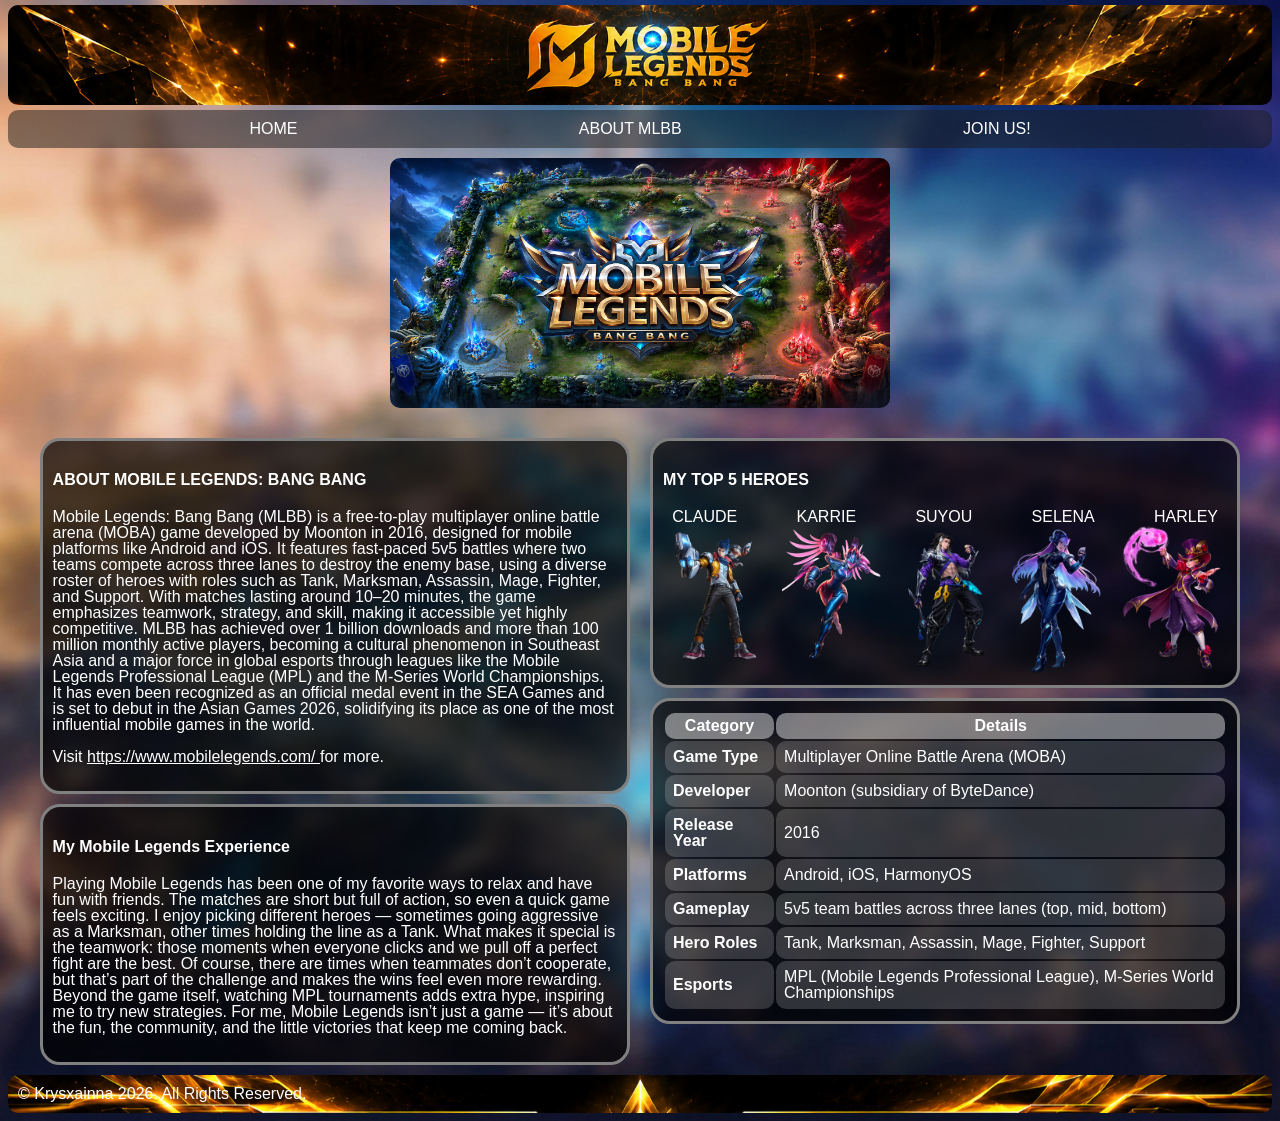
==== abtgame.html @ 4b908863 "initial commit" ====
<!DOCTYPE html>
<html>
    <head>
        <title>ML PROFILE</title>
        <link rel="stylesheet" href="style.css">
    </head>

    <body>
        <header>
            <H1>GAMING PROFILE</H1>
        </header>

        <nav>
            <ul>
                <li><a href="index.html">HOME</a></li>
                <li><a href="abtgame.html">ABOUT MLBB</a></li>
                <li><a href="formAndLInk.html">JOIN US!</a></li>
            </ul>
        </nav>

        <main class="secondpagemain">
            <img src="game_photo.png" alt="MLBB PICTURE">

            <section class="secondpagediv">
                <div class="one_at_six">
                    <section>
                        <article class="secondpagearticle">
                            <h1>ABOUT MOBILE LEGENDS: BANG BANG</h1>
                            <p>Mobile Legends: Bang Bang (MLBB) is a free-to-play multiplayer online battle arena (MOBA) game developed by Moonton in 2016, designed for mobile platforms like Android and iOS. It features fast-paced 5v5 battles where two teams compete across three lanes to destroy the enemy base, using a diverse roster of heroes with roles such as Tank, Marksman, Assassin, Mage, Fighter, and Support. With matches lasting around 10–20 minutes, the game emphasizes teamwork, strategy, and skill, making it accessible yet highly competitive. MLBB has achieved over 1 billion downloads and more than 100 million monthly active players, becoming a cultural phenomenon in Southeast Asia and a major force in global esports through leagues like the Mobile Legends Professional League (MPL) and the M-Series World Championships. It has even been recognized as an official medal event in the SEA Games and is set to debut in the Asian Games 2026, solidifying its place as one of the most influential mobile games in the world.</p>
                            <p> Visit <a href="https://www.mobilelegends.com/">https://www.mobilelegends.com/ </a> for more.</p>
                        </article>

                        <article class="secondpagearticle">
                            <h1>My Mobile Legends Experience</h1>
                            <p>Playing Mobile Legends has been one of my favorite ways to relax and have fun with friends. The matches are short but full of action, so even a quick game feels exciting. I enjoy picking different heroes — sometimes going aggressive as a Marksman, other times holding the line as a Tank. What makes it special is the teamwork: those moments when everyone clicks and we pull off a perfect fight are the best. Of course, there are times when teammates don’t cooperate, but that’s part of the challenge and makes the wins feel even more rewarding. Beyond the game itself, watching MPL tournaments adds extra hype, inspiring me to try new strategies. For me, Mobile Legends isn’t just a game — it’s about the fun, the community, and the little victories that keep me coming back.</p>
                        </article>
                    </section>
                </div>

                <div class="four_at_five">
                    <section>
                        <article class="secondpagearticle">
                            <h1>MY TOP 5 HEROES</h1>
                            <ul>
                                <li>CLAUDE</li>
                                <LI>KARRIE</LI>
                                <li>SUYOU</li>
                                <li>SELENA</li>
                                <li>HARLEY</li>
                            </ul>

                            <section class="fiveheroes">
                                <img src="claude.png" alt="claude">
                                <img src="karrie.png" alt="karrie">
                                <img src="suyou.png" alt="suyou">
                                <img src="selena.png" alt="selena">
                                <img src="harley.png" alt="harley">                              
                            </section>
                        </article>

                        <article class="secondpagearticle">
                            <table>
                                <thead>
                                    <tr>
                                        <th>Category</th>
                                        <th>Details</th>
                                    </tr>
                                </thead>

                                <tbody>
                                    <tr>
                                        <td><b>Game Type</b></td>
                                        <td>Multiplayer Online Battle Arena (MOBA)</td>
                                    </tr>

                                    <tr>
                                        <td><b>Developer</b></td>
                                        <td>Moonton (subsidiary of ByteDance)</td>
                                    </tr>

                                    <tr>
                                        <td><b>Release Year</b></td>
                                        <td>2016</td>
                                    </tr>

                                    <tr>
                                        <td><b>Platforms</b></td>
                                        <td>Android, iOS, HarmonyOS</td>
                                    </tr>

                                    <tr>
                                        <td><b>Gameplay</b></td>
                                        <td>5v5 team battles across three lanes (top, mid, bottom)</td>
                                    </tr>

                                    <tr>
                                        <td><b>Hero Roles</b></td>
                                        <td>Tank, Marksman, Assassin, Mage, Fighter, Support</td>
                                    </tr>

                                    <tr>
                                        <td><b>Esports</b></td>
                                        <td>MPL (Mobile Legends Professional League), M-Series World Championships</td>
                                    </tr>
                                </tbody>
                            </table>
                        </article>    
                    </section>
                </div>
            </section>    
        </main>

         <footer>
            <p>&copy; Krysxainna 2026. All Rights Reserved.</p>
        </footer>    
    </body>
</html>
---- style.css ----
body {
     background: url(bodybg.png) center/cover no-repeat;
    margin-top: 5px;
    font-family: 'Segoe UI', Tahoma, Geneva, Verdana, sans-serif;
    background-position: center;
}

header {
    background-image: url(header.png);
    border-radius: 10px;
    color: rgba(255, 255, 255, 0);
    padding: 10px;
    margin: 0%;
    align-self: center;
    justify-items: center;
    background-position: center;
    background-size: cover;
}

nav {
    background: #1c1c1c80;
    padding: 10px;
    font-family: 'Trebuchet MS', sans-serif;
    text-decoration: none;
    margin-top: 5px;
    border-radius: 10px;
}

a {
    color: white;
}

ul {
    list-style: none;
    display: flex;
    justify-content: space-evenly;
    gap: 50px;
    margin: 0;
    padding: 0;    
}

ul a{
    color: rgb(255, 255, 255);
    text-decoration: none;
}

main {
    display: flex;
    gap: 20px;
    width: 95%;
    max-width: 1400px;
    margin: 0 auto;
    flex-wrap: wrap;
}

.column1 {
    flex:1;
    min-width:420px;
}

.column2 {
    flex:1;
    min-width:350px;
}


/*-------------------------SA MAY AVATAR NA BOX----*/
.profile {
    background-color: rgba(0, 0, 0, 0.384);
    margin-top: 10px;
    color: white;
    display: flex;
    border-radius: 20px;
    padding: 0%;
    align-items: center;
    line-height: 90%;
    gap: 20px;
    border-color: gray;
    border-style: solid;
}

.avatarpic img{
    width:150px;
    max-width:100%;
    height:auto;
    margin:20px;
}

/*----------------SA 2ND BOX NA MAY STATITICS*/
.statistics {
    background-color: rgba(0, 0, 0, 0.384);
    margin-top: 10px;
    color: white;
    border-radius: 20px;
    padding: 5px;
    align-items: center;
    line-height: 90%;
    gap: 50px;
    border-color: gray;
    border-style: solid;
    justify-items: center;
}

.matcheswinratemvp {
    display:flex;
    justify-content:space-evenly;
    flex-wrap:wrap;
    gap:20px;
}

.matches,
.winrate,
.mvp {
    width: 120px;
    height: 120px;
    border-radius: 50%;
    display: flex;
    flex-direction: column;
    justify-content: center;
    align-items: center;
    border: 4px solid;
    line-height: none;
}

.matches p,
.winrate p,
.mvp p {
     margin-top: -5px;
}

.matches {
    background-color: rgba(216, 112, 147, 0.171);
    border-color: rgb(255, 109, 158);
    color: rgb(255, 91, 146);
}

.winrate {
    background-color: rgba(255, 255, 0, 0.185);
    border-color: rgb(255, 255, 20);
    color: yellow;
}

.mvp {
    background-color: rgba(29, 201, 6, 0.274);
    border-color: rgb(30, 241, 30);
    color: rgb(16, 255, 16);
}

.statsdivision {
    display: flex;
    gap: 30px;
}

.statisticsCategory1 {
    display: flex;
    gap: 10px;
}

.statisticsCategory2 {
    display: flex;
    gap: 10px;
}

/*--------------COLUMN 2-----------------*/
.highestrank {
    background-color: rgba(0, 0, 0, 0.384);
    margin-top: 10px;
    color: white;
    display: flex;
    padding: 2%;
    border-radius: 20px;
    padding: 0%;
    align-items: center;
    line-height: 90%;
    gap: 20px;
    border-color: gray;
    border-style: solid;
    margin: 0%;
    margin-top: 10px;
}
.glory {
    width: 100px;
    margin-left: 10px;
}

.claudebg {
    background-image: url(claudebg.jpg);
    background-size: cover;
    padding: 10px;
    border-radius: 20px;
    margin-top: 10px;
}

.hero_info {
    background-color: rgba(0, 0, 0, 0.678);
    margin-top: 10px;
    color: white;
    padding: 2%;
    border-radius: 20px;
    padding: 0%;
    align-items: center;
    line-height: 90%;
    gap: 20px;
    border-color: gray;
    border-style: solid;
    justify-items: center;
}

.herotable {
    display: flex;
    gap: 10px;
}

.verticalline {
    width: 2px;
    background-color: white;
}

.category, 
.category_1,
.category_2 {
    justify-items: end;
    color: rgba(255, 230, 230, 0.678);
}

.herostats {
    display:flex;
    justify-content:center;
    gap:15px;
    flex-wrap:wrap;
}

.heropower,
.hero_winrate,
.heromatches {
    width: 100px;
    height: 100px;
    border-radius: 50%;
    display: flex;
    flex-direction: column;
    justify-content: center;
    align-items: center;
    border: 2px solid;
    margin: 10px;
    line-height: 0;
}

.heropower p,
.hero_winrate p,
.heromatches p  {
    margin-top: 2px;
}

footer {
    background-image: url(footer.png);
    border-radius: 10px;
    color: rgb(255, 255, 255);
    padding: 10px;
    margin: 0%;
    background-position: center;
    background-size: cover; 
    margin-top: 10px;   
}

footer p {
    align-self: center;
    margin: 0 auto;
    justify-self: center;
}

/*------------SA SECOND PAGE NA TO-----------*/
.secondpagediv {
    display: flex;
    gap: 20px;
}

.secondpagearticle {
    background-color: rgba(0, 0, 0, 0.678);
    margin-top: 10px;
    color: white;
    padding: 10px;
    border-radius: 20px;
    align-items: center;
    line-height: 100%;
    gap: 20px;
    border-color: gray;
    border-style: solid;
    justify-items: center; 
}

img {
    width:500px; 
    margin: 0 auto;
    margin-top: 10px;
    border-radius: 10px;
}

.one_at_six {
    flex:1;
    min-width:420px;
     
}
.four_at_five {
    flex:1;
    min-width:350;
}

.one_at_six {
    display:flex;
    justify-content:space-evenly;
    flex-wrap:wrap;
    gap:20px;
}

.fiveheroes {
    display: flex;
}

.fiveheroes img {
    WIDTH: 100px;
    margin: 0 auto;
}

/*-----------------SA TABLE TUNGKOL SA ML-------------*/
th {
    background-color: #ffffff70;
    padding: 5px;
    border-radius: 10px;
}

td {
    background-color: #ffffff2c;
    padding: 8px;
    border-radius: 10px;
}


/*-------------------FORM-------------*/
.third-page-main{
    width:95%;
    margin:20px auto;

    display:flex;
    justify-content:center;
    align-items: flex-start;

    gap:5px;
    color: white;
}

.squadinfo{
    width:240px;
    padding:20px;
    background:rgba(0,0,0,.35);
    backdrop-filter:blur(10px);
    border-radius:15px;
    box-sizing:border-box;
    text-align:center;
    flex-shrink:0;
}

.formcontainer{
    width: 560px;
    display:flex;
    justify-content:center;
}

form{
    padding: 10px 45px;   /* top/bottom 30px, left/right 45px */
    background:rgba(0,0,0,.35);
    backdrop-filter:blur(10px);
    border-radius:15px;
    width:100%;
    max-width:560px;
    background:rgba(0,0,0,.35);
    backdrop-filter:blur(10px);
    border-radius:15px;
    box-sizing: border-box;
}

textarea{
    resize: none;
}

input, textarea, select {
    border-radius: 5px;
    padding: 10px;
}

.formgroup{
    display: flex;
    align-items: center;
    margin-bottom: 20px;
    gap: 10px;
}

.formgroup label{
    width: 180px;   /* pare-pareho ang lapad ng labels */
    font-weight: bold;
}

.formgroup input,
.formgroup select{
    flex: 1;
    max-width: 250px;
}

.requirements{
    padding: 10px;
    width:280px;
    background:rgba(0,0,0,.35);
    backdrop-filter:blur(10px);
    border-radius:15px;
    box-sizing:border-box;
    flex-shrink:0;
}
.requirements h1{
    text-align:center;
    margin-bottom:25px;
}

.requirements p{
    margin:18px 0;
    line-height:1.8;
    font-size:15px;
    word-break:break-word;
}

.squadpic{
    width: 180px;
    height: auto;

    margin-bottom: 20px;

    object-fit: contain;
}

.submit {
    background-color: goldenrod;
    border-color: goldenrod;
    font-family: Verdana, Geneva, Tahoma, sans-serif;
    border-radius: 5px;
    padding: 8px;
}

.buttons {
    display: flex;
    justify-content: center;
    gap: 10px;
}

.reset {
    background-color: rgba(220, 220, 207, 0.729);
    border-color: rgba(255, 230, 230, 0.678);
    font-family: Verdana, Geneva, Tahoma, sans-serif;
    border-radius: 5px;
    padding: 8px;
}

.requirements p{
    margin: 18px 0;
    line-height: 1.8;
    font-size: 16px;
}
.requirements b{
    color: #ffffff;
    font-weight: bold;
}

/*---------------------------------------------*/
@media (max-width:900px){

    main{
        flex-direction:column;
        width:95%;
    }

    .column1,
    .column2{
        width:100%;
        min-width:0;
    }

    .profile{
        flex-direction:column;
        text-align:center;
    }

    .statsdivision{
        flex-direction:column;
        align-items:center;
    }

    .matcheswinratemvp{
        justify-content:center;
    }

    .herostats{
        justify-content:center;
    }

      main.container{
        flex-direction:column;
    }

    .preview{
        min-height:350px;
    }

     .third-page-main{
        flex-direction:column;
        align-items:center;
    }

    .squadinfo,
    .requirements,
    .formcontainer{
        width:100%;
        max-width:700px;
    }

        .secondpagediv {
        flex-direction: column;
        align-items: center;
    }

    .one_at_six,
    .four_at_five {
        width: 100%;
        min-width: 0;
    }

    .secondpagearticle {
        width: 100%;
    }
}

@media (max-width: 600px) {

    .fiveheroes img {
        width: 70px;
    }

    .secondpagearticle {
        padding: 12px;
    }

    table {
        font-size: 14px;
    }


}
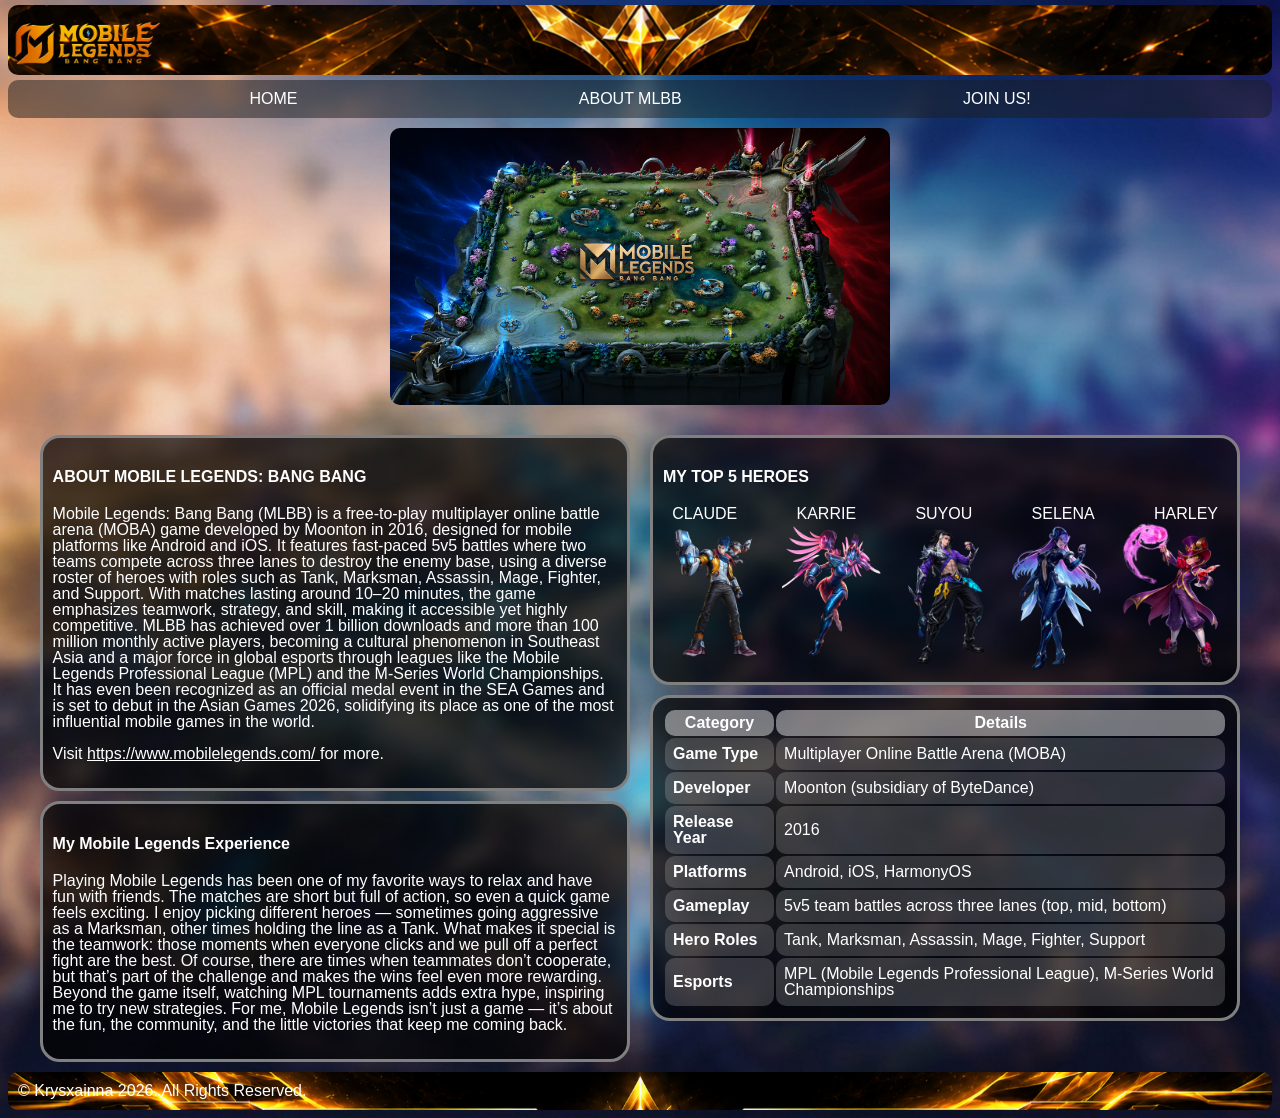
==== commit af09fd35: "updated abtgame.html, style.css, gamephoto.png" ====
--- a/abtgame.html
+++ b/abtgame.html
@@ -7,7 +7,7 @@
 
     <body>
         <header>
-            <H1>GAMING PROFILE</H1>
+            <img class="logo" src="gamelogo.png" alt="game logo">
         </header>
 
         <nav>
@@ -19,7 +19,7 @@
         </nav>
 
         <main class="secondpagemain">
-            <img src="game_photo.png" alt="MLBB PICTURE">
+            <img src="gamephoto.png" alt="MLBB PICTURE">
 
             <section class="secondpagediv">
                 <div class="one_at_six">
@@ -27,7 +27,7 @@
                         <article class="secondpagearticle">
                             <h1>ABOUT MOBILE LEGENDS: BANG BANG</h1>
                             <p>Mobile Legends: Bang Bang (MLBB) is a free-to-play multiplayer online battle arena (MOBA) game developed by Moonton in 2016, designed for mobile platforms like Android and iOS. It features fast-paced 5v5 battles where two teams compete across three lanes to destroy the enemy base, using a diverse roster of heroes with roles such as Tank, Marksman, Assassin, Mage, Fighter, and Support. With matches lasting around 10–20 minutes, the game emphasizes teamwork, strategy, and skill, making it accessible yet highly competitive. MLBB has achieved over 1 billion downloads and more than 100 million monthly active players, becoming a cultural phenomenon in Southeast Asia and a major force in global esports through leagues like the Mobile Legends Professional League (MPL) and the M-Series World Championships. It has even been recognized as an official medal event in the SEA Games and is set to debut in the Asian Games 2026, solidifying its place as one of the most influential mobile games in the world.</p>
-                            <p> Visit <a href="https://www.mobilelegends.com/">https://www.mobilelegends.com/ </a> for more.</p>
+                            <p> Visit <a href="https://www.mobilelegends.com/" target="_blank">https://www.mobilelegends.com/ </a> for more.</p>
                         </article>
 
                         <article class="secondpagearticle">
--- a/style.css
+++ b/style.css
@@ -1,5 +1,5 @@
 body {
-     background: url(bodybg.png) center/cover no-repeat;
+    background: url(bodybg.png) center/cover no-repeat;
     margin-top: 5px;
     font-family: 'Segoe UI', Tahoma, Geneva, Verdana, sans-serif;
     background-position: center;
@@ -7,14 +7,17 @@
 
 header {
     background-image: url(header.png);
+    background-position: center;
+    background-repeat: no-repeat;
+
     border-radius: 10px;
-    color: rgba(255, 255, 255, 0);
-    padding: 10px;
+    color: rgb(255, 255, 255);
+    padding: 5px;
     margin: 0%;
-    align-self: center;
-    justify-items: center;
-    background-position: center;
-    background-size: cover;
+}
+
+.logo {
+    width: 150px;
 }
 
 nav {
